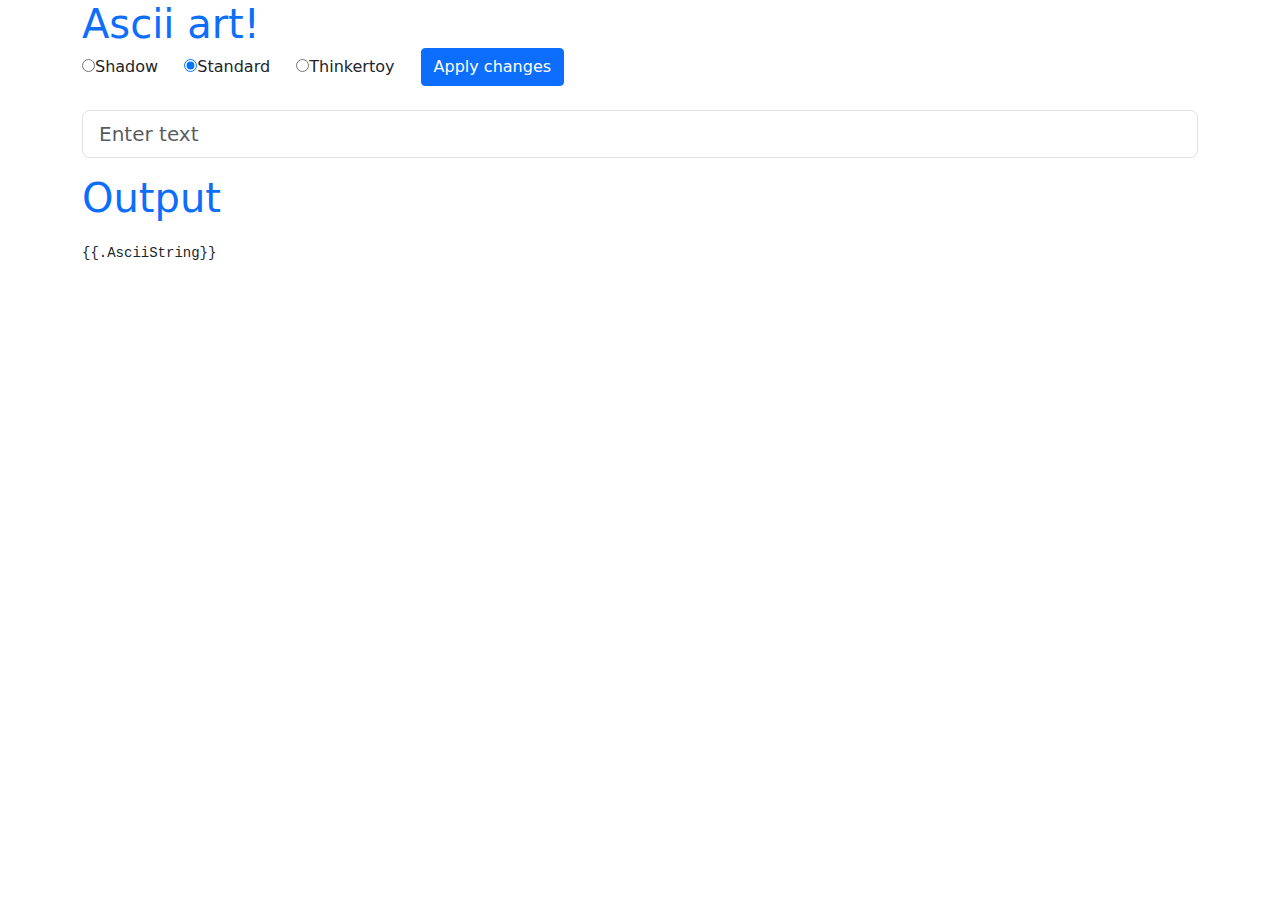
==== tamplates/index.html @ 3f3c7813 "ascii-art-web" ====
<!DOCTYPE html>
<html lang="en">
  <head>
    <meta charset="UTF-8" />
    <meta name="viewport" content="width=device-width, initial-scale=1.0" />
    <title>Ascii art</title>
    <link
      rel="stylesheet"
      href="https://stackpath.bootstrapcdn.com/bootstrap/5.0.0-alpha2/css/bootstrap.min.css"
    />
    <link type="text/css" rel="stylesheet" href="css/styles.css" />
  </head>

  <body>
    <div class="container">
      <div class="row">
        <div class="wrapper">
          <div>
            <h1 class="text-primary mb-auto">Ascii art!</h1>
          </div>
          <form method="POST" action="/ascii-art" target="asciiart">
            <div class="button1" >
              <input type="radio" name="textstyle" value="shadow" />Shadow
              &emsp;
              <input type="radio" name="textstyle" value="standard" checked />Standard
              &emsp;
              <input
                type="radio"
                name="textstyle"
                value="thinkertoy"
              />Thinkertoy &emsp;
              <button
                class="btn btn-primary rounded-1"
                type="submit"
                data-toggle="modal"
                data-target="#addNewTitleModal"
              >
                Apply changes
              </button>
            </div>
            <br />
            <div class="form-outline">
              <input type="text"
                name="text"
                class="form-control form-control-lg"
                placeholder="Enter text"
                rows="4"
                required>
              
            </div>
          </form>
          <div class="table-responsive">
            <table
              class="
                table table-striped table-borderless
                text-center
                table table-hover
              "
            >
              <tbody></tbody>
            </table>
          </div>
        </div>
      </div>
    </div>
    <div class="container">
      <div class="row">
        <class class="wrapper2">
          <div>
            
            <h1 class="text-primary mb-auto">Output</h1>
          </div>
          
              <text><pre><br>{{.AsciiString}}</pre> </text>
            </class>
            
          <div class="table-responsive">
            
              <tbody></tbody>
            </table>
          </div>
        </div>
      </div>
    </div>
    <script src="main.go"></script>
  </body>
</html>
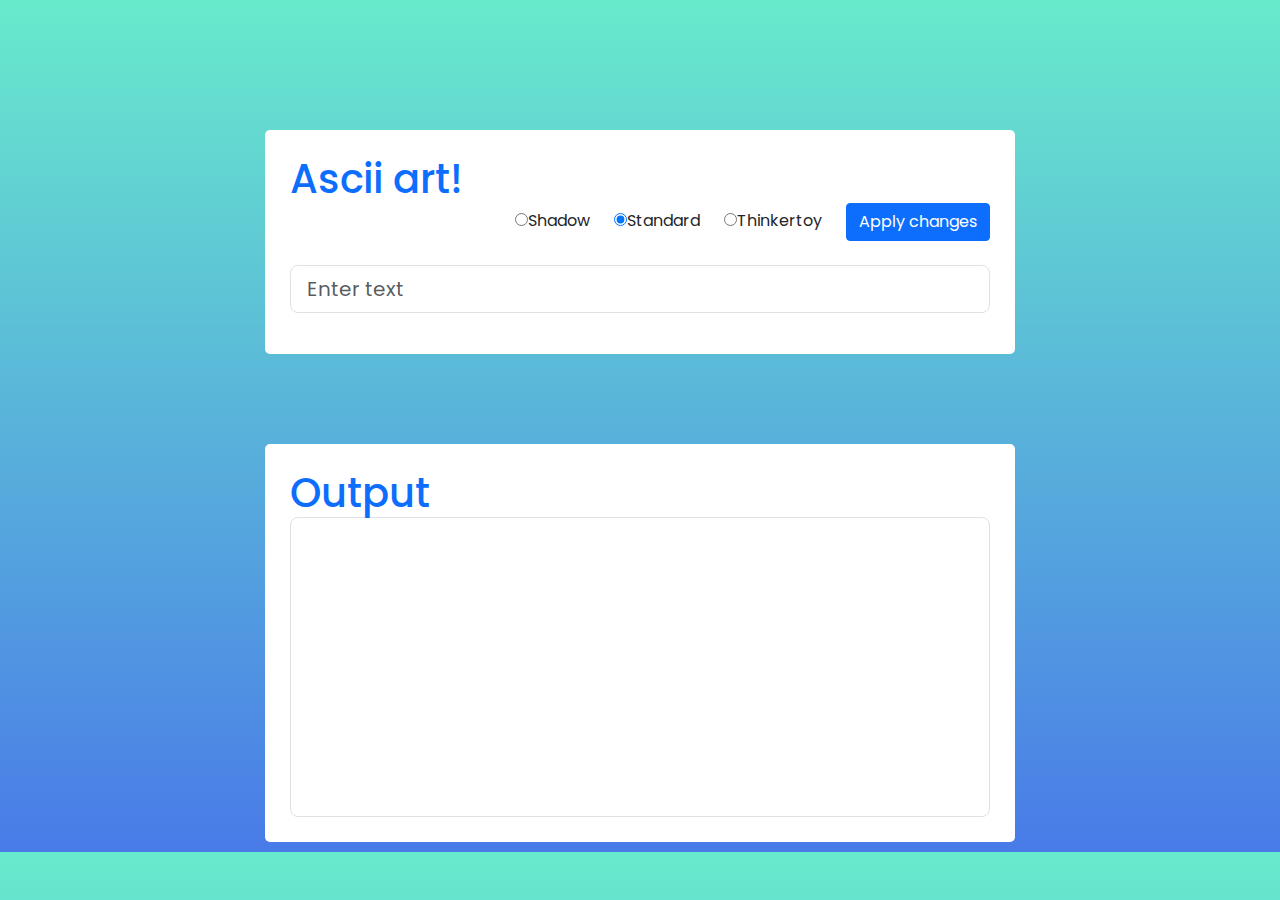
==== commit 53b22bf6: "ascii-art-web" ====
--- a/tamplates/index.html
+++ b/tamplates/index.html
@@ -18,12 +18,16 @@
           <div>
             <h1 class="text-primary mb-auto">Ascii art!</h1>
           </div>
-          <form method="POST" action="/ascii-art" target="asciiart">
-            <div class="button1" >
+          <form method="POST" action="/ascii-art" target="ascii-art">
+            <div class="button1">
               <input type="radio" name="textstyle" value="shadow" />Shadow
               &emsp;
-              <input type="radio" name="textstyle" value="standard" checked />Standard
-              &emsp;
+              <input
+                type="radio"
+                name="textstyle"
+                value="standard"
+                checked
+              />Standard &emsp;
               <input
                 type="radio"
                 name="textstyle"
@@ -40,13 +44,14 @@
             </div>
             <br />
             <div class="form-outline">
-              <input type="text"
+              <input
+                type="text"
                 name="text"
                 class="form-control form-control-lg"
                 placeholder="Enter text"
                 rows="4"
-                required>
-              
+                required
+              />
             </div>
           </form>
           <div class="table-responsive">
@@ -67,18 +72,20 @@
       <div class="row">
         <class class="wrapper2">
           <div>
-            
             <h1 class="text-primary mb-auto">Output</h1>
           </div>
-          
-              <text><pre><br>{{.AsciiString}}</pre> </text>
-            </class>
-            
-          <div class="table-responsive">
-            
-              <tbody></tbody>
-            </table>
-          </div>
+
+          <iframe
+            class="form-control form-control-lg"
+            name="ascii-art"
+            id="ascii-art"
+            style="height: 300px"
+            ><br
+          /></iframe>
+        </class>
+
+        <div class="table-responsive">
+          <tbody></tbody>
         </div>
       </div>
     </div>
--- a/tamplates/css/styles.css
+++ b/tamplates/css/styles.css
@@ -0,0 +1,56 @@
+@import url('https://fonts.googleapis.com/css2?family=Poppins:wght@200;300;400;500;600;700&display=swap');
+*{
+  margin: 0;
+  padding: 0;
+  box-sizing: border-box;
+  font-family: 'Poppins', sans-serif;
+}
+
+body{
+  width: 100%;
+  height: auto;
+  /* overflow: hidden; */
+  padding: 10px;
+  background: linear-gradient(to bottom, #68EACC 0%, #497BE8 100%);
+}
+.wrapper{
+  background: #fff;
+  max-width: 750px;
+  width: 100%;
+  margin: 120px auto;
+  margin-bottom: 90px;
+  padding: 25px;
+  border-radius: 5px;
+  
+}
+.wrapper2{
+  background: #fff;
+  max-width: 750px;
+  width: 100%;
+  margin: 0px auto;
+  padding: 25px;
+  border-radius: 5px;
+  
+}
+.button1{
+  text-align: right;
+  width: auto;
+}
+.larger {
+  transform: scale(5);
+  margin: 30px;
+}
+.txtoverflow{
+  overflow-x: auto;
+  
+}
+
+
+
+
+
+
+
+
+
+
